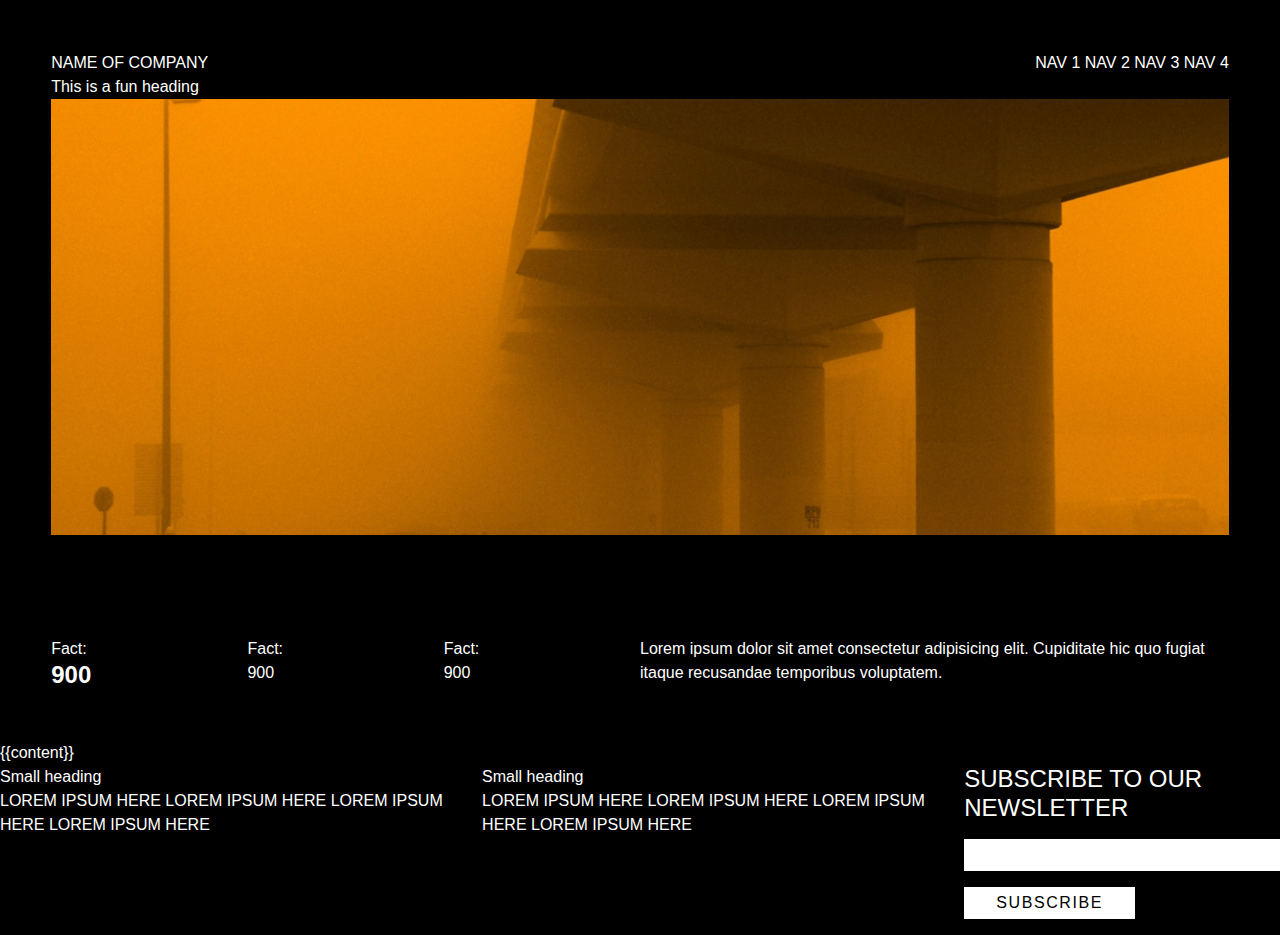
==== _layouts/default.html @ 74918c20 "set up html" ====
<!DOCTYPE html>
<html lang="en">

<head>

    <meta charset="UTF-8">
    <meta name="viewport" content="width=device-width, initial-scale=1.0">
    <title>Document</title>

    <link href="/assets/css/style.css" rel="stylesheet">

</head>
<body class="bg-black text-white">

    <!-- This is the navigation bar -->
    <section>
    <header>
        <div class="flex justify-between items-center uppercase">
            <h2> Name of company </h2>

            <nav>
                <a href="#"> Nav 1 </a>
                <a href="#"> Nav 2 </a>
                <a href="#"> Nav 3 </a>
                <a href="#"> Nav 4 </a>
            </nav>
        </div>
        <!-- This is the heading banner section -->

        <div>
            <h1> This is a fun heading </h1>
        </div>

        <div> 
            <img src="/images/moody-website-assets/moody-1.jpg"
        </div>
    </section>

        <!-- This is the heading text section -->

    <section>
        <div class="grid grid-cols-6">
            <h3> Fact: <span class="block text-2xl font-bold"> 900 </span> </h3>
            <h3> Fact: <span class="block"> 900 </span> </h3>
            <h3> Fact: <span class="block"> 900 </span> </h3>
            <p class="col-span-3"> Lorem ipsum dolor sit amet consectetur adipisicing elit. Cupiditate hic quo fugiat itaque recusandae temporibus voluptatem. </p>
        </div>
    </section>

    </header>

    {{content}}

    <!-- This is the footer section -->
    
    <footer class="flex justify-between">

        <div>
            <h4> Small heading </h4>
            <nav class="uppercase">
                <a href="#"> Lorem Ipsum here </a>
                <a href="#"> Lorem Ipsum here </a>
                <a href="#"> Lorem Ipsum here </a>
                <a href="#"> Lorem Ipsum here </a>
            </nav>
        </div>
    
        <div>
            <h4> Small heading </h4>
            <nav class="uppercase">
                <a href="#"> Lorem Ipsum here </a>
                <a href="#"> Lorem Ipsum here </a>
                <a href="#"> Lorem Ipsum here </a>
                <a href="#"> Lorem Ipsum here </a>
            </nav>
        </div>
    
        <div>   
            <form> 
                <label for="Subscribe" class="text-2xl mb-4 block uppercase"> Subscribe to our newsletter </label>
                <input type="text" id="subscribe" name="SUBSCRIBE" class="px-6 py-1 w-full mb-4 "> 
                <input class="px-8 py-1 uppercase bg-white text-black ml-auto tracking-widest mb-4" type="submit" value="SUBSCRIBE">
            </form>
        </div>

    </footer>

</body>
</html>
---- assets/css/style.css ----
/* ----------- Color Variables --------- */
/* Looking for the color variables? They have been moved to the inline-styles file in the _includes folder, and pull variables from the site-settings folder in the _data folder.  */

/* Tailwind */
/* ! tailwindcss v3.2.4 | MIT License | https://tailwindcss.com */
/*
1. Prevent padding and border from affecting element width. (https://github.com/mozdevs/cssremedy/issues/4)
2. Allow adding a border to an element by just adding a border-width. (https://github.com/tailwindcss/tailwindcss/pull/116)
*/
*,
::before,
::after {
  box-sizing: border-box; /* 1 */
  border-width: 0; /* 2 */
  border-style: solid; /* 2 */
  border-color: #e5e7eb; /* 2 */
}
::before,
::after {
  --tw-content: '';
}
/*
1. Use a consistent sensible line-height in all browsers.
2. Prevent adjustments of font size after orientation changes in iOS.
3. Use a more readable tab size.
4. Use the user's configured `sans` font-family by default.
5. Use the user's configured `sans` font-feature-settings by default.
*/
html {
  line-height: 1.5; /* 1 */
  -webkit-text-size-adjust: 100%; /* 2 */
  -moz-tab-size: 4; /* 3 */
  -o-tab-size: 4;
     tab-size: 4; /* 3 */
  font-family: proxima-nova, ui-sans-serif; /* 4 */
  font-feature-settings: normal; /* 5 */
}
/*
1. Remove the margin in all browsers.
2. Inherit line-height from `html` so users can set them as a class directly on the `html` element.
*/
body {
  margin: 0; /* 1 */
  line-height: inherit; /* 2 */
}
/*
1. Add the correct height in Firefox.
2. Correct the inheritance of border color in Firefox. (https://bugzilla.mozilla.org/show_bug.cgi?id=190655)
3. Ensure horizontal rules are visible by default.
*/
hr {
  height: 0; /* 1 */
  color: inherit; /* 2 */
  border-top-width: 1px; /* 3 */
}
/*
Add the correct text decoration in Chrome, Edge, and Safari.
*/
abbr:where([title]) {
  -webkit-text-decoration: underline dotted;
          text-decoration: underline dotted;
}
/*
Remove the default font size and weight for headings.
*/
h1,
h2,
h3,
h4,
h5,
h6 {
  font-size: inherit;
  font-weight: inherit;
}
/*
Reset links to optimize for opt-in styling instead of opt-out.
*/
a {
  color: inherit;
  text-decoration: inherit;
}
/*
Add the correct font weight in Edge and Safari.
*/
b,
strong {
  font-weight: bolder;
}
/*
1. Use the user's configured `mono` font family by default.
2. Correct the odd `em` font sizing in all browsers.
*/
code,
kbd,
samp,
pre {
  font-family: Inconsolata, ui-mono, monospace; /* 1 */
  font-size: 1em; /* 2 */
}
/*
Add the correct font size in all browsers.
*/
small {
  font-size: 80%;
}
/*
Prevent `sub` and `sup` elements from affecting the line height in all browsers.
*/
sub,
sup {
  font-size: 75%;
  line-height: 0;
  position: relative;
  vertical-align: baseline;
}
sub {
  bottom: -0.25em;
}
sup {
  top: -0.5em;
}
/*
1. Remove text indentation from table contents in Chrome and Safari. (https://bugs.chromium.org/p/chromium/issues/detail?id=999088, https://bugs.webkit.org/show_bug.cgi?id=201297)
2. Correct table border color inheritance in all Chrome and Safari. (https://bugs.chromium.org/p/chromium/issues/detail?id=935729, https://bugs.webkit.org/show_bug.cgi?id=195016)
3. Remove gaps between table borders by default.
*/
table {
  text-indent: 0; /* 1 */
  border-color: inherit; /* 2 */
  border-collapse: collapse; /* 3 */
}
/*
1. Change the font styles in all browsers.
2. Remove the margin in Firefox and Safari.
3. Remove default padding in all browsers.
*/
button,
input,
optgroup,
select,
textarea {
  font-family: inherit; /* 1 */
  font-size: 100%; /* 1 */
  font-weight: inherit; /* 1 */
  line-height: inherit; /* 1 */
  color: inherit; /* 1 */
  margin: 0; /* 2 */
  padding: 0; /* 3 */
}
/*
Remove the inheritance of text transform in Edge and Firefox.
*/
button,
select {
  text-transform: none;
}
/*
1. Correct the inability to style clickable types in iOS and Safari.
2. Remove default button styles.
*/
button,
[type='button'],
[type='reset'],
[type='submit'] {
  -webkit-appearance: button; /* 1 */
  background-color: transparent; /* 2 */
  background-image: none; /* 2 */
}
/*
Use the modern Firefox focus style for all focusable elements.
*/
:-moz-focusring {
  outline: auto;
}
/*
Remove the additional `:invalid` styles in Firefox. (https://github.com/mozilla/gecko-dev/blob/2f9eacd9d3d995c937b4251a5557d95d494c9be1/layout/style/res/forms.css#L728-L737)
*/
:-moz-ui-invalid {
  box-shadow: none;
}
/*
Add the correct vertical alignment in Chrome and Firefox.
*/
progress {
  vertical-align: baseline;
}
/*
Correct the cursor style of increment and decrement buttons in Safari.
*/
::-webkit-inner-spin-button,
::-webkit-outer-spin-button {
  height: auto;
}
/*
1. Correct the odd appearance in Chrome and Safari.
2. Correct the outline style in Safari.
*/
[type='search'] {
  -webkit-appearance: textfield; /* 1 */
  outline-offset: -2px; /* 2 */
}
/*
Remove the inner padding in Chrome and Safari on macOS.
*/
::-webkit-search-decoration {
  -webkit-appearance: none;
}
/*
1. Correct the inability to style clickable types in iOS and Safari.
2. Change font properties to `inherit` in Safari.
*/
::-webkit-file-upload-button {
  -webkit-appearance: button; /* 1 */
  font: inherit; /* 2 */
}
/*
Add the correct display in Chrome and Safari.
*/
summary {
  display: list-item;
}
/*
Removes the default spacing and border for appropriate elements.
*/
blockquote,
dl,
dd,
h1,
h2,
h3,
h4,
h5,
h6,
hr,
figure,
p,
pre {
  margin: 0;
}
fieldset {
  margin: 0;
  padding: 0;
}
legend {
  padding: 0;
}
ol,
ul,
menu {
  list-style: none;
  margin: 0;
  padding: 0;
}
/*
Prevent resizing textareas horizontally by default.
*/
textarea {
  resize: vertical;
}
/*
1. Reset the default placeholder opacity in Firefox. (https://github.com/tailwindlabs/tailwindcss/issues/3300)
2. Set the default placeholder color to the user's configured gray 400 color.
*/
input::-moz-placeholder, textarea::-moz-placeholder {
  opacity: 1; /* 1 */
  color: #9ca3af; /* 2 */
}
input::placeholder,
textarea::placeholder {
  opacity: 1; /* 1 */
  color: #9ca3af; /* 2 */
}
/*
Set the default cursor for buttons.
*/
button,
[role="button"] {
  cursor: pointer;
}
/*
Make sure disabled buttons don't get the pointer cursor.
*/
:disabled {
  cursor: default;
}
/*
1. Make replaced elements `display: block` by default. (https://github.com/mozdevs/cssremedy/issues/14)
2. Add `vertical-align: middle` to align replaced elements more sensibly by default. (https://github.com/jensimmons/cssremedy/issues/14#issuecomment-634934210)
   This can trigger a poorly considered lint error in some tools but is included by design.
*/
img,
svg,
video,
canvas,
audio,
iframe,
embed,
object {
  display: block; /* 1 */
  vertical-align: middle; /* 2 */
}
/*
Constrain images and videos to the parent width and preserve their intrinsic aspect ratio. (https://github.com/mozdevs/cssremedy/issues/14)
*/
img,
video {
  max-width: 100%;
  height: auto;
}
/* Make elements with the HTML hidden attribute stay hidden by default */
[hidden] {
  display: none;
}
*, ::before, ::after {
  --tw-border-spacing-x: 0;
  --tw-border-spacing-y: 0;
  --tw-translate-x: 0;
  --tw-translate-y: 0;
  --tw-rotate: 0;
  --tw-skew-x: 0;
  --tw-skew-y: 0;
  --tw-scale-x: 1;
  --tw-scale-y: 1;
  --tw-pan-x:  ;
  --tw-pan-y:  ;
  --tw-pinch-zoom:  ;
  --tw-scroll-snap-strictness: proximity;
  --tw-ordinal:  ;
  --tw-slashed-zero:  ;
  --tw-numeric-figure:  ;
  --tw-numeric-spacing:  ;
  --tw-numeric-fraction:  ;
  --tw-ring-inset:  ;
  --tw-ring-offset-width: 0px;
  --tw-ring-offset-color: #fff;
  --tw-ring-color: rgb(59 130 246 / 0.5);
  --tw-ring-offset-shadow: 0 0 #0000;
  --tw-ring-shadow: 0 0 #0000;
  --tw-shadow: 0 0 #0000;
  --tw-shadow-colored: 0 0 #0000;
  --tw-blur:  ;
  --tw-brightness:  ;
  --tw-contrast:  ;
  --tw-grayscale:  ;
  --tw-hue-rotate:  ;
  --tw-invert:  ;
  --tw-saturate:  ;
  --tw-sepia:  ;
  --tw-drop-shadow:  ;
  --tw-backdrop-blur:  ;
  --tw-backdrop-brightness:  ;
  --tw-backdrop-contrast:  ;
  --tw-backdrop-grayscale:  ;
  --tw-backdrop-hue-rotate:  ;
  --tw-backdrop-invert:  ;
  --tw-backdrop-opacity:  ;
  --tw-backdrop-saturate:  ;
  --tw-backdrop-sepia:  ;
}
::backdrop {
  --tw-border-spacing-x: 0;
  --tw-border-spacing-y: 0;
  --tw-translate-x: 0;
  --tw-translate-y: 0;
  --tw-rotate: 0;
  --tw-skew-x: 0;
  --tw-skew-y: 0;
  --tw-scale-x: 1;
  --tw-scale-y: 1;
  --tw-pan-x:  ;
  --tw-pan-y:  ;
  --tw-pinch-zoom:  ;
  --tw-scroll-snap-strictness: proximity;
  --tw-ordinal:  ;
  --tw-slashed-zero:  ;
  --tw-numeric-figure:  ;
  --tw-numeric-spacing:  ;
  --tw-numeric-fraction:  ;
  --tw-ring-inset:  ;
  --tw-ring-offset-width: 0px;
  --tw-ring-offset-color: #fff;
  --tw-ring-color: rgb(59 130 246 / 0.5);
  --tw-ring-offset-shadow: 0 0 #0000;
  --tw-ring-shadow: 0 0 #0000;
  --tw-shadow: 0 0 #0000;
  --tw-shadow-colored: 0 0 #0000;
  --tw-blur:  ;
  --tw-brightness:  ;
  --tw-contrast:  ;
  --tw-grayscale:  ;
  --tw-hue-rotate:  ;
  --tw-invert:  ;
  --tw-saturate:  ;
  --tw-sepia:  ;
  --tw-drop-shadow:  ;
  --tw-backdrop-blur:  ;
  --tw-backdrop-brightness:  ;
  --tw-backdrop-contrast:  ;
  --tw-backdrop-grayscale:  ;
  --tw-backdrop-hue-rotate:  ;
  --tw-backdrop-invert:  ;
  --tw-backdrop-opacity:  ;
  --tw-backdrop-saturate:  ;
  --tw-backdrop-sepia:  ;
}
.relative {
  position: relative;
}
.col-span-3 {
  grid-column: span 3 / span 3;
}
.m-auto {
  margin: auto;
}
.mb-4 {
  margin-bottom: 1rem;
}
.ml-auto {
  margin-left: auto;
}
.mb-2 {
  margin-bottom: 0.5rem;
}
.block {
  display: block;
}
.flex {
  display: flex;
}
.grid {
  display: grid;
}
.min-h-screen {
  min-height: 100vh;
}
.w-full {
  width: 100%;
}
.max-w-lg {
  max-width: 32rem;
}
.max-w-\[300px\] {
  max-width: 300px;
}
.grid-cols-2 {
  grid-template-columns: repeat(2, minmax(0, 1fr));
}
.grid-cols-3 {
  grid-template-columns: repeat(3, minmax(0, 1fr));
}
.grid-cols-6 {
  grid-template-columns: repeat(6, minmax(0, 1fr));
}
.flex-row {
  flex-direction: row;
}
.items-center {
  align-items: center;
}
.justify-center {
  justify-content: center;
}
.justify-between {
  justify-content: space-between;
}
.gap-4 {
  gap: 1rem;
}
.gap-2 {
  gap: 0.5rem;
}
.rounded-full {
  border-radius: 9999px;
}
.rounded-lg {
  border-radius: 0.5rem;
}
.bg-black {
  --tw-bg-opacity: 1;
  background-color: rgb(0 0 0 / var(--tw-bg-opacity));
}
.bg-white {
  --tw-bg-opacity: 1;
  background-color: rgb(255 255 255 / var(--tw-bg-opacity));
}
.bg-pink-300 {
  --tw-bg-opacity: 1;
  background-color: rgb(249 168 212 / var(--tw-bg-opacity));
}
.bg-cover {
  background-size: cover;
}
.bg-center {
  background-position: center;
}
.p-8 {
  padding: 2rem;
}
.p-20 {
  padding: 5rem;
}
.px-6 {
  padding-left: 1.5rem;
  padding-right: 1.5rem;
}
.py-1 {
  padding-top: 0.25rem;
  padding-bottom: 0.25rem;
}
.px-8 {
  padding-left: 2rem;
  padding-right: 2rem;
}
.px-20 {
  padding-left: 5rem;
  padding-right: 5rem;
}
.py-6 {
  padding-top: 1.5rem;
  padding-bottom: 1.5rem;
}
.px-10 {
  padding-left: 2.5rem;
  padding-right: 2.5rem;
}
.text-center {
  text-align: center;
}
.text-2xl {
  font-size: 1.5rem;
  line-height: 1.2;
}
.font-bold {
  font-weight: 700;
}
.uppercase {
  text-transform: uppercase;
}
.tracking-widest {
  letter-spacing: 0.1em;
}
.text-white {
  --tw-text-opacity: 1;
  color: rgb(255 255 255 / var(--tw-text-opacity));
}
.text-black {
  --tw-text-opacity: 1;
  color: rgb(0 0 0 / var(--tw-text-opacity));
}

/* Custom CSS */

html {
  scroll-behavior: smooth; /* this enables smooth scrolling between internal links */
}

body{
  background-color: white;
  color: black;
  font-family: 'Nunito Sans', sans-serif;
}

body > section{
  position: relative;
  padding: 4%
}

.example-block {
    font-family: 'Noto Sans HK', sans-serif;
}


* {
  padding: 0;
  margin:0;
  box-sizing: border-box;
}

img {
  max-width:100%;
}
a {
  text-decoration: none;
    color: inherit;
}
@media (min-width: 640px) {
  .sm\:grid-cols-2 {
    grid-template-columns: repeat(2, minmax(0, 1fr));
  }
}
@media (min-width: 768px) {
  .md\:grid-cols-3 {
    grid-template-columns: repeat(3, minmax(0, 1fr));
  }
}
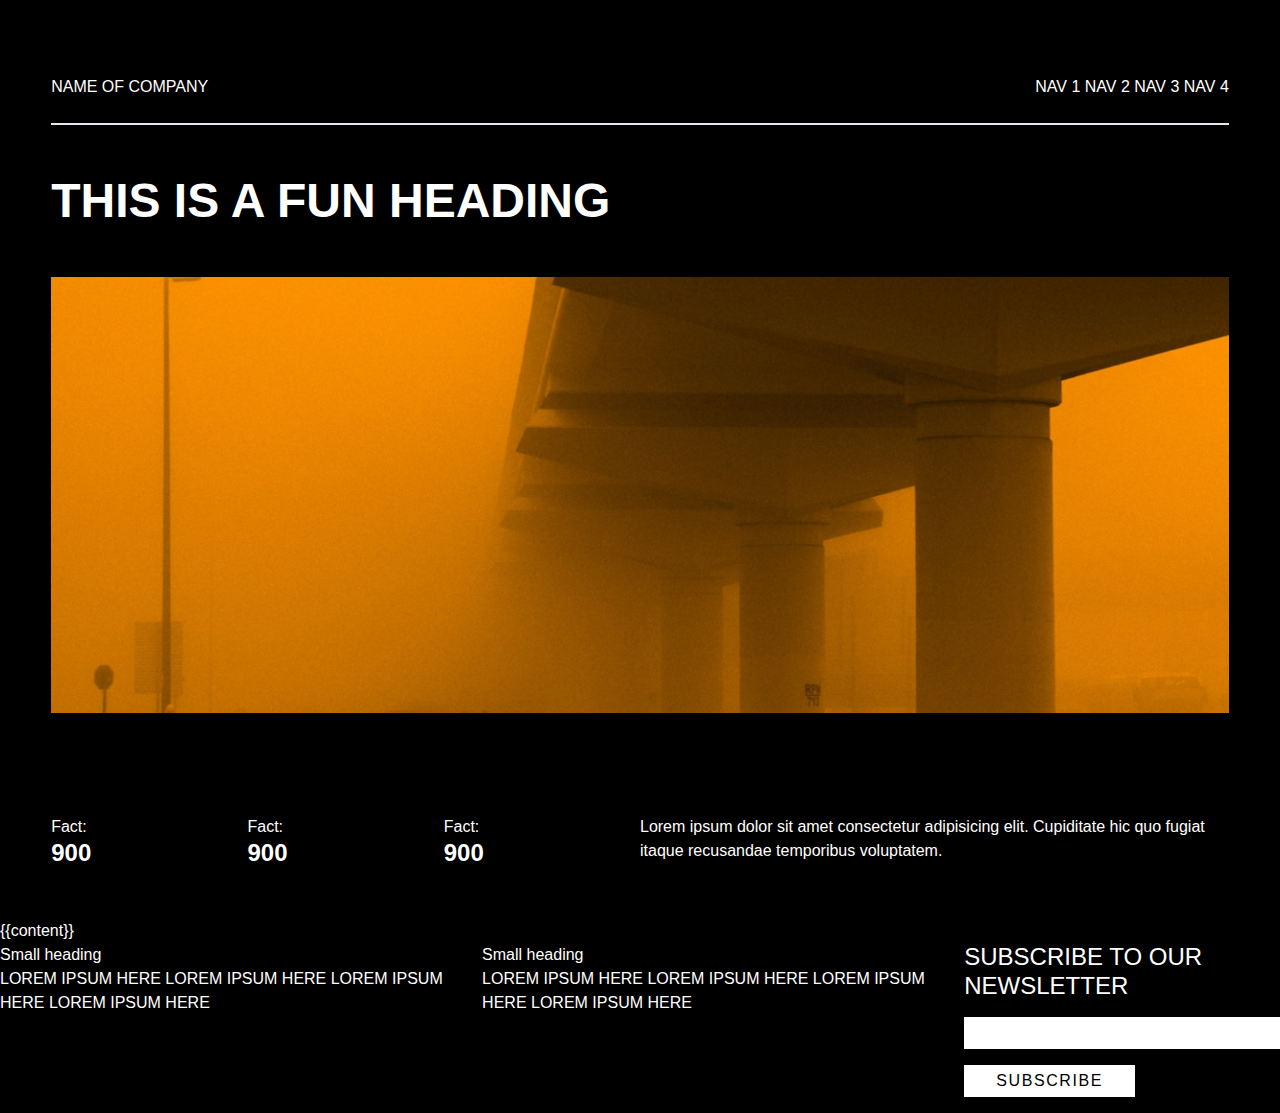
==== commit bf90127c: "updates to html, borders, headings ccs" ====
--- a/_layouts/default.html
+++ b/_layouts/default.html
@@ -5,7 +5,7 @@
 
     <meta charset="UTF-8">
     <meta name="viewport" content="width=device-width, initial-scale=1.0">
-    <title>Document</title>
+    <title> Document</title>
 
     <link href="/assets/css/style.css" rel="stylesheet">
 
@@ -15,8 +15,8 @@
     <!-- This is the navigation bar -->
     <section>
     <header>
-        <div class="flex justify-between items-center uppercase">
-            <h2> Name of company </h2>
+        <div class="flex justify-between items-center uppercase border-b-2 py-6">
+            <h3> Name of company </h3>
 
             <nav>
                 <a href="#"> Nav 1 </a>
@@ -27,12 +27,12 @@
         </div>
         <!-- This is the heading banner section -->
 
-        <div>
+        <div class="py-10">
             <h1> This is a fun heading </h1>
         </div>
 
         <div> 
-            <img src="/images/moody-website-assets/moody-1.jpg"
+            <img src="/images/moody-website-assets/moody-1.jpg">
         </div>
     </section>
 
@@ -41,8 +41,8 @@
     <section>
         <div class="grid grid-cols-6">
             <h3> Fact: <span class="block text-2xl font-bold"> 900 </span> </h3>
-            <h3> Fact: <span class="block"> 900 </span> </h3>
-            <h3> Fact: <span class="block"> 900 </span> </h3>
+            <h3> Fact: <span class="block text-2xl font-bold"> 900 </span> </h3>
+            <h3> Fact: <span class="block text-2xl font-bold"> 900 </span> </h3>
             <p class="col-span-3"> Lorem ipsum dolor sit amet consectetur adipisicing elit. Cupiditate hic quo fugiat itaque recusandae temporibus voluptatem. </p>
         </div>
     </section>
--- a/assets/css/style.css
+++ b/assets/css/style.css
@@ -404,9 +404,6 @@
   --tw-backdrop-saturate:  ;
   --tw-backdrop-sepia:  ;
 }
-.relative {
-  position: relative;
-}
 .col-span-3 {
   grid-column: span 3 / span 3;
 }
@@ -431,30 +428,21 @@
 .grid {
   display: grid;
 }
-.min-h-screen {
-  min-height: 100vh;
-}
 .w-full {
   width: 100%;
 }
-.max-w-lg {
-  max-width: 32rem;
-}
 .max-w-\[300px\] {
   max-width: 300px;
 }
+.grid-cols-6 {
+  grid-template-columns: repeat(6, minmax(0, 1fr));
+}
+.grid-cols-3 {
+  grid-template-columns: repeat(3, minmax(0, 1fr));
+}
 .grid-cols-2 {
   grid-template-columns: repeat(2, minmax(0, 1fr));
 }
-.grid-cols-3 {
-  grid-template-columns: repeat(3, minmax(0, 1fr));
-}
-.grid-cols-6 {
-  grid-template-columns: repeat(6, minmax(0, 1fr));
-}
-.flex-row {
-  flex-direction: row;
-}
 .items-center {
   align-items: center;
 }
@@ -473,8 +461,19 @@
 .rounded-full {
   border-radius: 9999px;
 }
-.rounded-lg {
-  border-radius: 0.5rem;
+.border-y {
+  border-top-width: 1px;
+  border-bottom-width: 1px;
+}
+.border-y-2 {
+  border-top-width: 2px;
+  border-bottom-width: 2px;
+}
+.border-b {
+  border-bottom-width: 1px;
+}
+.border-b-2 {
+  border-bottom-width: 2px;
 }
 .bg-black {
   --tw-bg-opacity: 1;
@@ -484,21 +483,18 @@
   --tw-bg-opacity: 1;
   background-color: rgb(255 255 255 / var(--tw-bg-opacity));
 }
-.bg-pink-300 {
-  --tw-bg-opacity: 1;
-  background-color: rgb(249 168 212 / var(--tw-bg-opacity));
-}
-.bg-cover {
-  background-size: cover;
-}
-.bg-center {
-  background-position: center;
-}
 .p-8 {
   padding: 2rem;
 }
+.p-10 {
+  padding: 2.5rem;
+}
 .p-20 {
   padding: 5rem;
+}
+.py-10 {
+  padding-top: 2.5rem;
+  padding-bottom: 2.5rem;
 }
 .px-6 {
   padding-left: 1.5rem;
@@ -524,12 +520,23 @@
   padding-left: 2.5rem;
   padding-right: 2.5rem;
 }
+.py-4 {
+  padding-top: 1rem;
+  padding-bottom: 1rem;
+}
+.pb-4 {
+  padding-bottom: 1rem;
+}
 .text-center {
   text-align: center;
 }
 .text-2xl {
   font-size: 1.5rem;
   line-height: 1.2;
+}
+.text-4xl {
+  font-size: 2.25rem;
+  line-height: 1;
 }
 .font-bold {
   font-weight: 700;
@@ -580,19 +587,17 @@
 img {
   max-width:100%;
 }
+
 a {
   text-decoration: none;
     color: inherit;
 }
-@media (min-width: 640px) {
-  .sm\:grid-cols-2 {
-    grid-template-columns: repeat(2, minmax(0, 1fr));
-  }
-}
-@media (min-width: 768px) {
-  .md\:grid-cols-3 {
-    grid-template-columns: repeat(3, minmax(0, 1fr));
-  }
-}
-
-
+
+/* Typography Styles */
+
+h1 {
+  font-weight: bold;
+  text-transform: uppercase;
+  font-size: 3rem;
+}
+
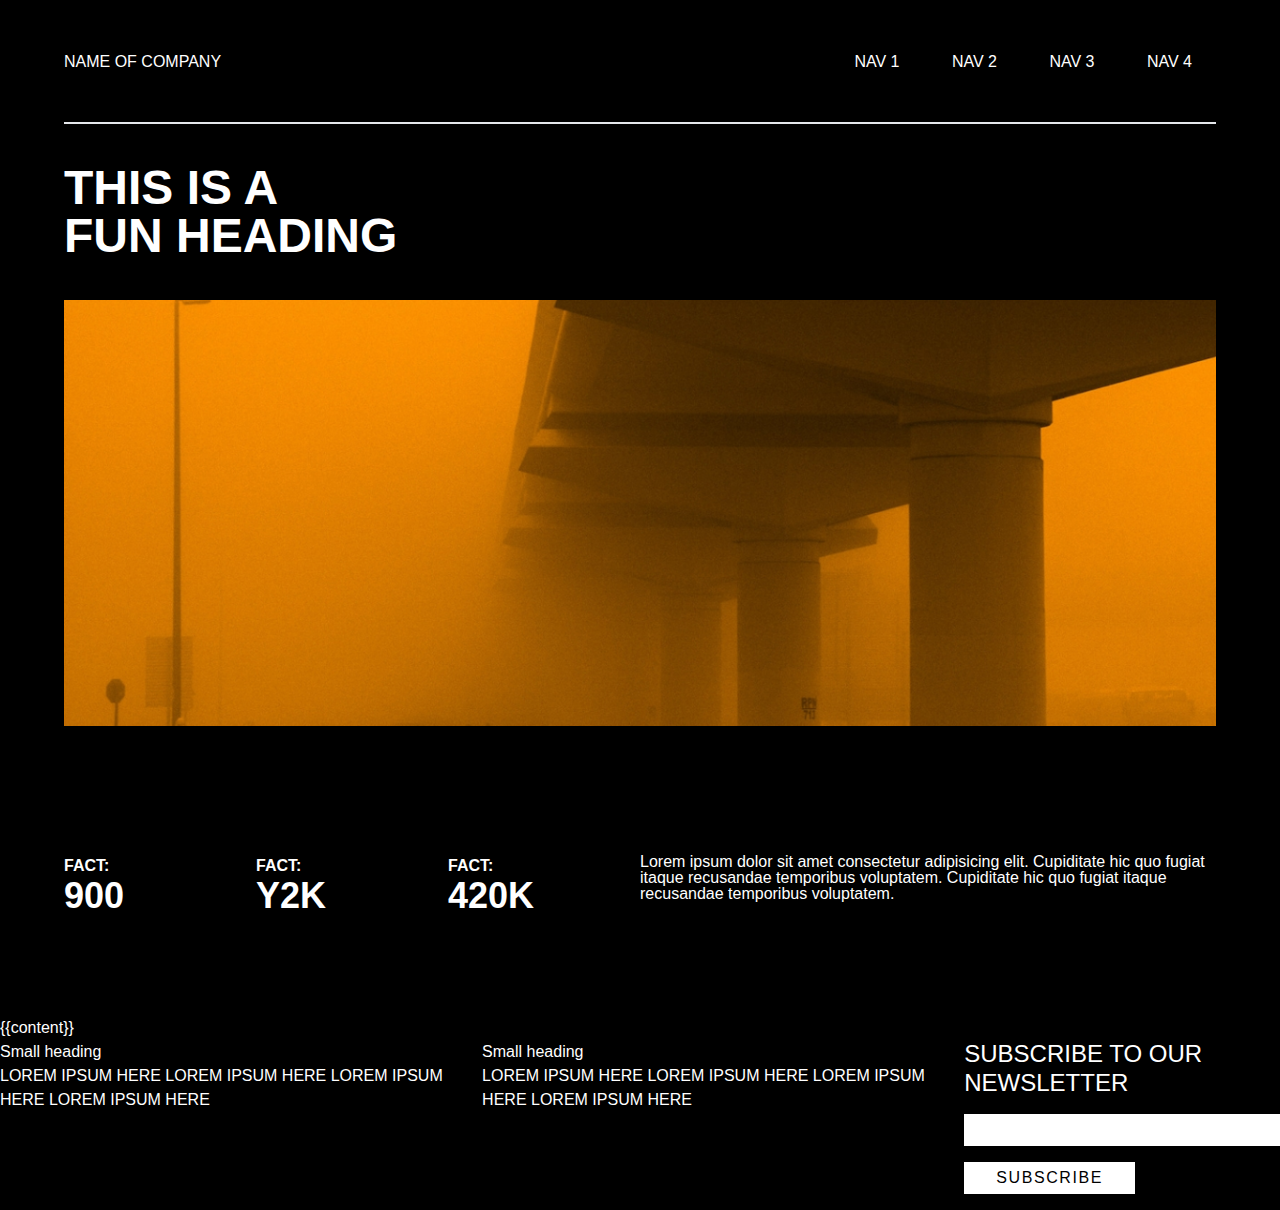
==== commit d6d25472: "css updates" ====
--- a/_layouts/default.html
+++ b/_layouts/default.html
@@ -15,20 +15,20 @@
     <!-- This is the navigation bar -->
     <section>
     <header>
-        <div class="flex justify-between items-center uppercase border-b-2 py-6">
+        <div class="flex justify-between items-center uppercase border-b-2 pb-6">
             <h3> Name of company </h3>
 
             <nav>
-                <a href="#"> Nav 1 </a>
-                <a href="#"> Nav 2 </a>
-                <a href="#"> Nav 3 </a>
-                <a href="#"> Nav 4 </a>
+                <a href="#" class="m-3 p-3 inline-block"> Nav 1 </a>
+                <a href="#" class="m-3 p-3 inline-block"> Nav 2 </a>
+                <a href="#" class="m-3 p-3 inline-block"> Nav 3 </a>
+                <a href="#" class="m-3 p-3 inline-block"> Nav 4 </a>
             </nav>
         </div>
         <!-- This is the heading banner section -->
 
         <div class="py-10">
-            <h1> This is a fun heading </h1>
+            <h1 class="leading-12"> This is a <br> fun heading </h1>
         </div>
 
         <div> 
@@ -40,10 +40,10 @@
 
     <section>
         <div class="grid grid-cols-6">
-            <h3> Fact: <span class="block text-2xl font-bold"> 900 </span> </h3>
-            <h3> Fact: <span class="block text-2xl font-bold"> 900 </span> </h3>
-            <h3> Fact: <span class="block text-2xl font-bold"> 900 </span> </h3>
-            <p class="col-span-3"> Lorem ipsum dolor sit amet consectetur adipisicing elit. Cupiditate hic quo fugiat itaque recusandae temporibus voluptatem. </p>
+            <h3 class="uppercase font-bold"> Fact: <span class="block text-4xl font-bold"> 900 </span> </h3>
+            <h3 class="uppercase font-bold"> Fact: <span class="block text-4xl font-bold"> Y2K </span> </h3>
+            <h3 class="uppercase font-bold"> Fact: <span class="block text-4xl font-bold"> 420K </span> </h3>
+            <p class="col-span-3 leading-4"> Lorem ipsum dolor sit amet consectetur adipisicing elit. Cupiditate hic quo fugiat itaque recusandae temporibus voluptatem. Cupiditate hic quo fugiat itaque recusandae temporibus voluptatem. </p>
         </div>
     </section>
 
--- a/assets/css/style.css
+++ b/assets/css/style.css
@@ -407,6 +407,9 @@
 .col-span-3 {
   grid-column: span 3 / span 3;
 }
+.m-3 {
+  margin: 0.75rem;
+}
 .m-auto {
   margin: auto;
 }
@@ -422,6 +425,9 @@
 .block {
   display: block;
 }
+.inline-block {
+  display: inline-block;
+}
 .flex {
   display: flex;
 }
@@ -434,6 +440,22 @@
 .max-w-\[300px\] {
   max-width: 300px;
 }
+.max-w-sm {
+  max-width: 24rem;
+}
+.max-w-md {
+  max-width: 28rem;
+}
+.max-w-lg {
+  max-width: 32rem;
+}
+.grow {
+  flex-grow: 1;
+}
+.rotate-180 {
+  --tw-rotate: 180deg;
+  transform: translate(var(--tw-translate-x), var(--tw-translate-y)) rotate(var(--tw-rotate)) skewX(var(--tw-skew-x)) skewY(var(--tw-skew-y)) scaleX(var(--tw-scale-x)) scaleY(var(--tw-scale-y));
+}
 .grid-cols-6 {
   grid-template-columns: repeat(6, minmax(0, 1fr));
 }
@@ -458,19 +480,19 @@
 .gap-2 {
   gap: 0.5rem;
 }
-.rounded-full {
-  border-radius: 9999px;
-}
-.border-y {
-  border-top-width: 1px;
-  border-bottom-width: 1px;
+.gap-16 {
+  gap: 4rem;
+}
+.gap-32 {
+  gap: 8rem;
 }
 .border-y-2 {
   border-top-width: 2px;
   border-bottom-width: 2px;
 }
-.border-b {
-  border-bottom-width: 1px;
+.border-y-4 {
+  border-top-width: 4px;
+  border-bottom-width: 4px;
 }
 .border-b-2 {
   border-bottom-width: 2px;
@@ -483,6 +505,15 @@
   --tw-bg-opacity: 1;
   background-color: rgb(255 255 255 / var(--tw-bg-opacity));
 }
+.bg-cover {
+  background-size: cover;
+}
+.bg-center {
+  background-position: center;
+}
+.p-3 {
+  padding: 0.75rem;
+}
 .p-8 {
   padding: 2rem;
 }
@@ -524,25 +555,52 @@
   padding-top: 1rem;
   padding-bottom: 1rem;
 }
-.pb-4 {
-  padding-bottom: 1rem;
+.pb-6 {
+  padding-bottom: 1.5rem;
+}
+.pt-10 {
+  padding-top: 2.5rem;
+}
+.pb-10 {
+  padding-bottom: 2.5rem;
+}
+.pt-12 {
+  padding-top: 3rem;
+}
+.pt-4 {
+  padding-top: 1rem;
+}
+.pb-1 {
+  padding-bottom: 0.25rem;
+}
+.pb-14 {
+  padding-bottom: 3.5rem;
+}
+.pt-1 {
+  padding-top: 0.25rem;
 }
 .text-center {
   text-align: center;
+}
+.text-4xl {
+  font-size: 2.25rem;
+  line-height: 1;
 }
 .text-2xl {
   font-size: 1.5rem;
   line-height: 1.2;
 }
-.text-4xl {
-  font-size: 2.25rem;
-  line-height: 1;
-}
 .font-bold {
   font-weight: 700;
 }
 .uppercase {
   text-transform: uppercase;
+}
+.leading-12 {
+  line-height: 3rem;
+}
+.leading-4 {
+  line-height: 1rem;
 }
 .tracking-widest {
   letter-spacing: 0.1em;
@@ -570,7 +628,8 @@
 
 body > section{
   position: relative;
-  padding: 4%
+  padding: 8% 5%;
+  padding-top: 2%;
 }
 
 .example-block {
@@ -593,6 +652,11 @@
     color: inherit;
 }
 
+.vertical-text {
+  writing-mode: vertical-rl;
+  text-orientation: mixed;
+}
+
 /* Typography Styles */
 
 h1 {
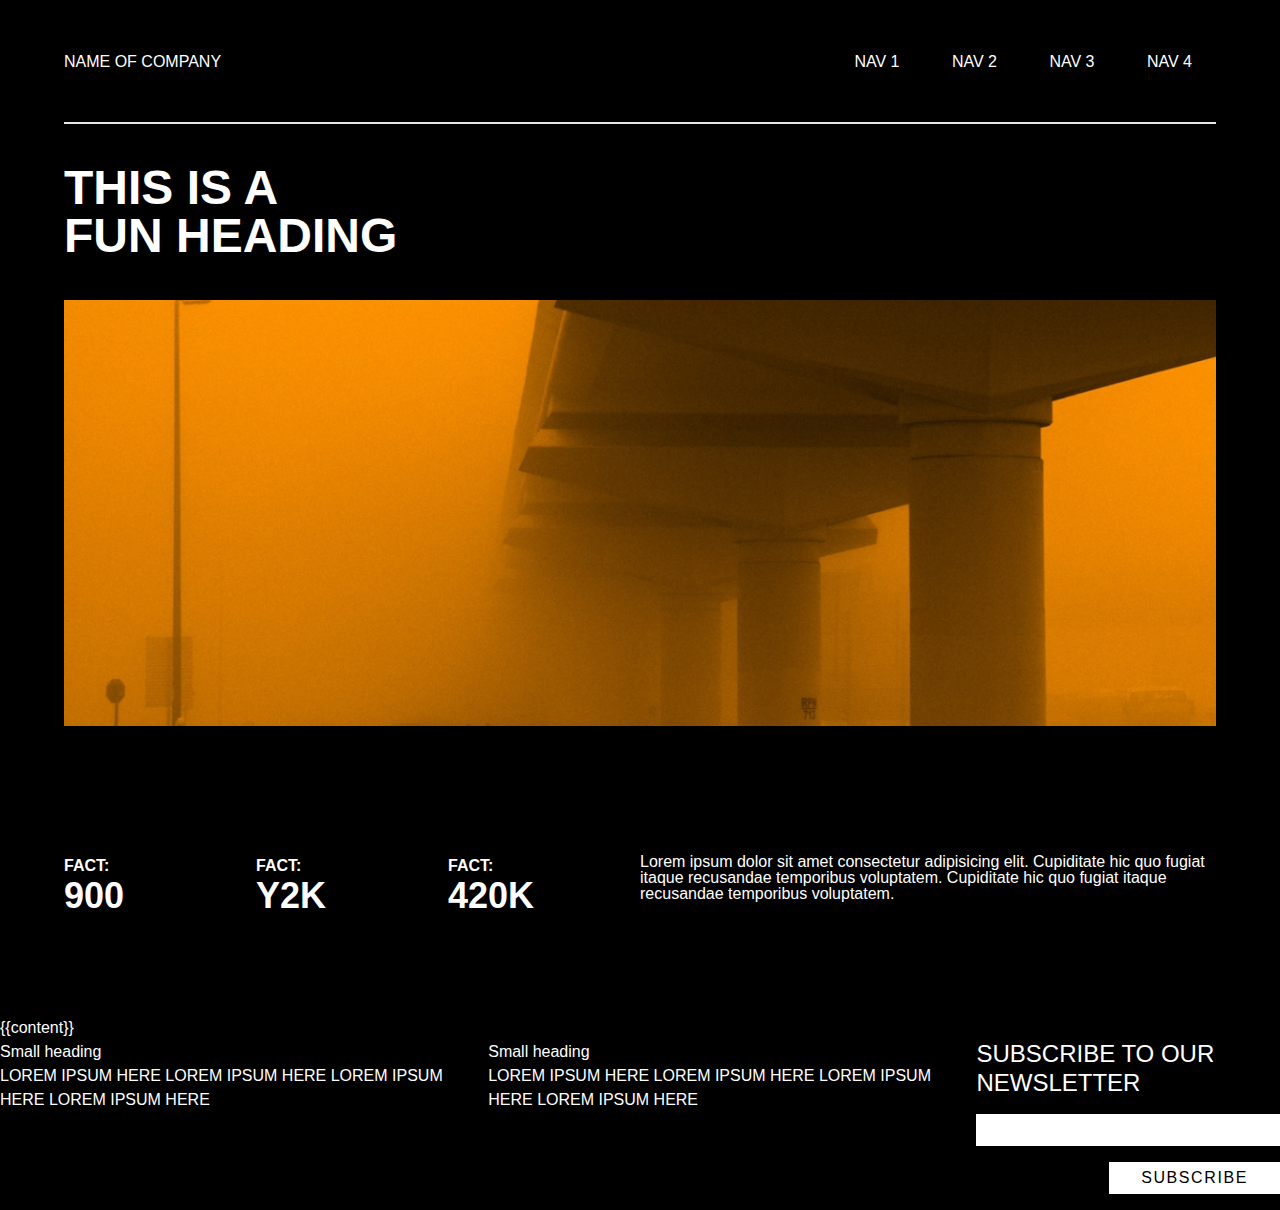
==== commit 2129409e: "css updates" ====
--- a/_layouts/default.html
+++ b/_layouts/default.html
@@ -79,7 +79,10 @@
             <form> 
                 <label for="Subscribe" class="text-2xl mb-4 block uppercase"> Subscribe to our newsletter </label>
                 <input type="text" id="subscribe" name="SUBSCRIBE" class="px-6 py-1 w-full mb-4 "> 
+
+                <div class="text-right">
                 <input class="px-8 py-1 uppercase bg-white text-black ml-auto tracking-widest mb-4" type="submit" value="SUBSCRIBE">
+                </div>
             </form>
         </div>
 
--- a/assets/css/style.css
+++ b/assets/css/style.css
@@ -407,11 +407,17 @@
 .col-span-3 {
   grid-column: span 3 / span 3;
 }
+.col-span-1 {
+  grid-column: span 1 / span 1;
+}
 .m-3 {
   margin: 0.75rem;
 }
 .m-auto {
   margin: auto;
+}
+.m-6 {
+  margin: 1.5rem;
 }
 .mb-4 {
   margin-bottom: 1rem;
@@ -465,6 +471,15 @@
 .grid-cols-2 {
   grid-template-columns: repeat(2, minmax(0, 1fr));
 }
+.grid-cols-\[\] {
+  grid-template-columns: ;
+}
+.grid-cols-\[3rem\2c 1fr\] {
+  grid-template-columns: 3rem 1fr;
+}
+.grid-cols-\[4rem\2c 1fr\] {
+  grid-template-columns: 4rem 1fr;
+}
 .items-center {
   align-items: center;
 }
@@ -485,6 +500,9 @@
 }
 .gap-32 {
   gap: 8rem;
+}
+.border {
+  border-width: 1px;
 }
 .border-y-2 {
   border-top-width: 2px;
@@ -555,6 +573,10 @@
   padding-top: 1rem;
   padding-bottom: 1rem;
 }
+.px-1 {
+  padding-left: 0.25rem;
+  padding-right: 0.25rem;
+}
 .pb-6 {
   padding-bottom: 1.5rem;
 }
@@ -581,6 +603,9 @@
 }
 .text-center {
   text-align: center;
+}
+.text-right {
+  text-align: right;
 }
 .text-4xl {
   font-size: 2.25rem;
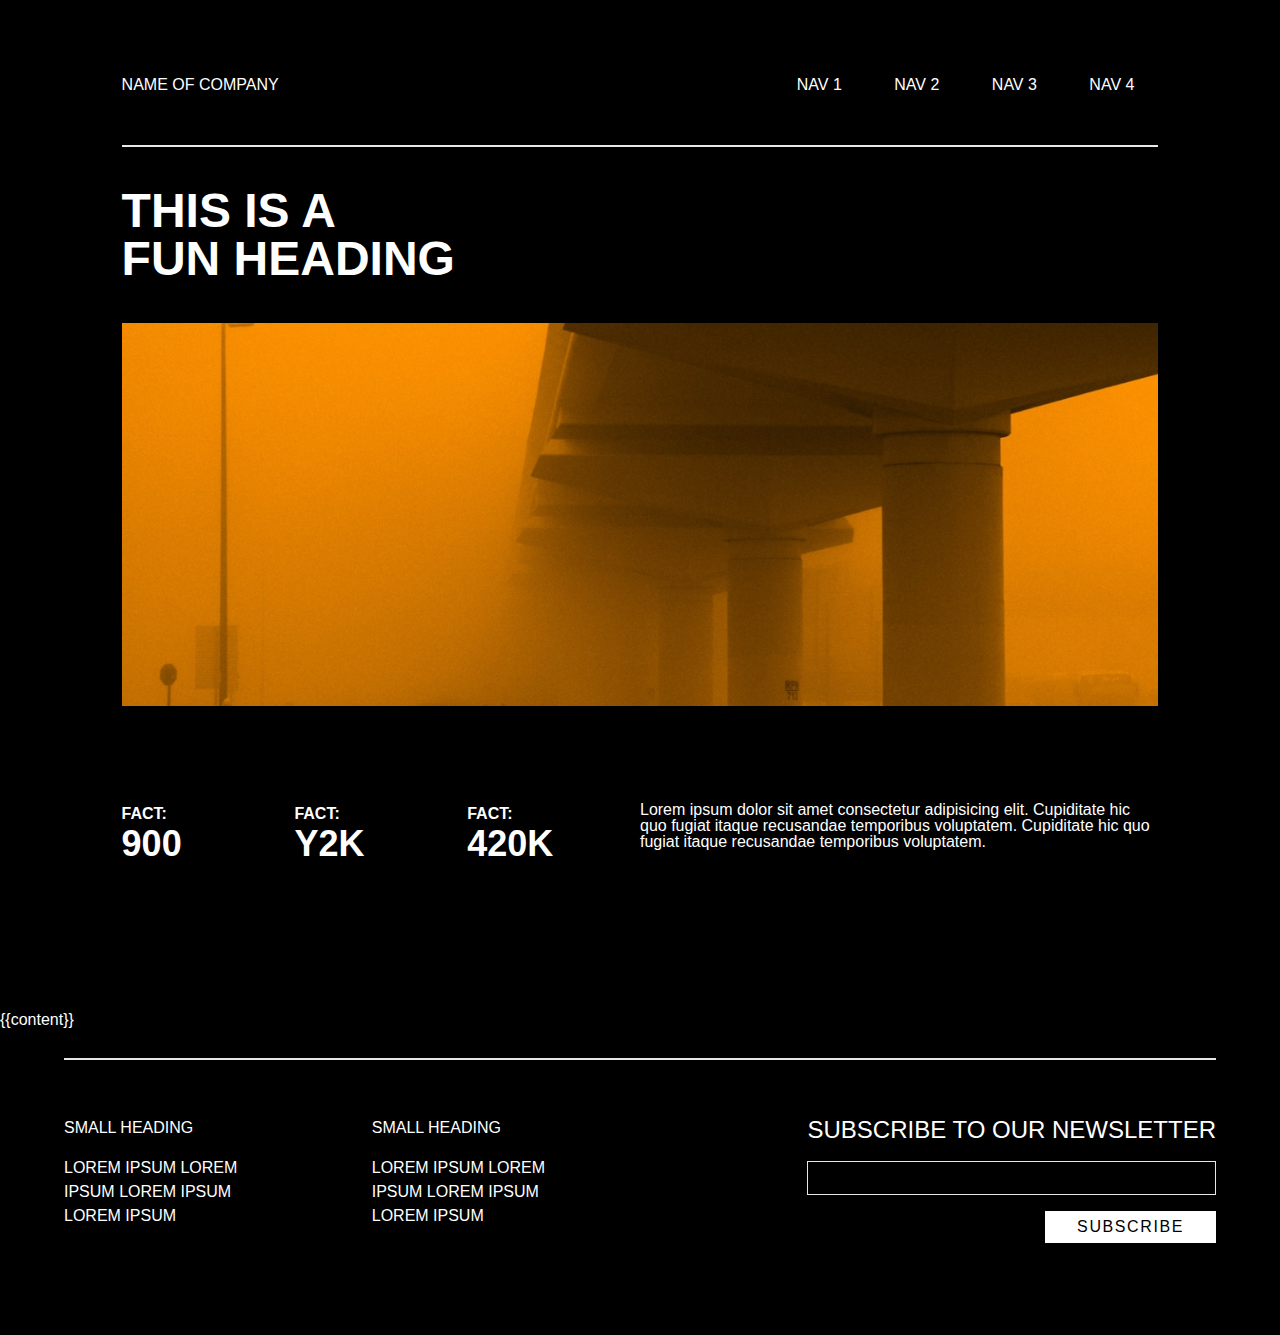
==== commit dcd1608e: "complete css and html" ====
--- a/_layouts/default.html
+++ b/_layouts/default.html
@@ -32,14 +32,10 @@
         </div>
 
         <div> 
-            <img src="/images/moody-website-assets/moody-1.jpg">
+            <img src="/images/moody-website-assets/moody-1.jpg" class="mb-24">
         </div>
-    </section>
 
-        <!-- This is the heading text section -->
-
-    <section>
-        <div class="grid grid-cols-6">
+        <div class="grid md:grid-cols-6 ">
             <h3 class="uppercase font-bold"> Fact: <span class="block text-4xl font-bold"> 900 </span> </h3>
             <h3 class="uppercase font-bold"> Fact: <span class="block text-4xl font-bold"> Y2K </span> </h3>
             <h3 class="uppercase font-bold"> Fact: <span class="block text-4xl font-bold"> 420K </span> </h3>
@@ -53,40 +49,42 @@
 
     <!-- This is the footer section -->
     
-    <footer class="flex justify-between">
+    <footer>
+
+        <div class="grid grid-cols-2 md:flex md:justify-between border-t-2 pt-14 gap-32">
 
         <div>
-            <h4> Small heading </h4>
-            <nav class="uppercase">
-                <a href="#"> Lorem Ipsum here </a>
-                <a href="#"> Lorem Ipsum here </a>
-                <a href="#"> Lorem Ipsum here </a>
-                <a href="#"> Lorem Ipsum here </a>
+            <h4 class="uppercase pb-4"> Small heading </h4>
+            <nav class="uppercase leading-6">
+                <a href="#"> Lorem Ipsum </a>
+                <a href="#"> Lorem Ipsum </a>
+                <a href="#"> Lorem Ipsum </a>
+                <a href="#"> Lorem Ipsum </a>
             </nav>
         </div>
     
         <div>
-            <h4> Small heading </h4>
-            <nav class="uppercase">
-                <a href="#"> Lorem Ipsum here </a>
-                <a href="#"> Lorem Ipsum here </a>
-                <a href="#"> Lorem Ipsum here </a>
-                <a href="#"> Lorem Ipsum here </a>
+            <h4 class="uppercase pb-4"> Small heading </h4>
+            <nav class="uppercase leading-6">
+                <a href="#"> Lorem Ipsum </a>
+                <a href="#"> Lorem Ipsum </a>
+                <a href="#"> Lorem Ipsum </a>
+                <a href="#"> Lorem Ipsum </a>
             </nav>
         </div>
-    
-        <div>   
+        <div></div>
+        <div class="shrink-0">   
             <form> 
                 <label for="Subscribe" class="text-2xl mb-4 block uppercase"> Subscribe to our newsletter </label>
-                <input type="text" id="subscribe" name="SUBSCRIBE" class="px-6 py-1 w-full mb-4 "> 
+                <input type="text" id="subscribe" name="SUBSCRIBE" class="px-6 py-1 w-full mb-4 bg-inherit border"> 
 
                 <div class="text-right">
                 <input class="px-8 py-1 uppercase bg-white text-black ml-auto tracking-widest mb-4" type="submit" value="SUBSCRIBE">
                 </div>
             </form>
         </div>
-
-    </footer>
+        </div> 
+ </footer>
 
 </body>
 </html>--- a/assets/css/style.css
+++ b/assets/css/style.css
@@ -407,17 +407,14 @@
 .col-span-3 {
   grid-column: span 3 / span 3;
 }
-.col-span-1 {
-  grid-column: span 1 / span 1;
-}
 .m-3 {
   margin: 0.75rem;
 }
 .m-auto {
   margin: auto;
 }
-.m-6 {
-  margin: 1.5rem;
+.mb-24 {
+  margin-bottom: 6rem;
 }
 .mb-4 {
   margin-bottom: 1rem;
@@ -443,17 +440,11 @@
 .w-full {
   width: 100%;
 }
-.max-w-\[300px\] {
-  max-width: 300px;
-}
-.max-w-sm {
-  max-width: 24rem;
-}
-.max-w-md {
-  max-width: 28rem;
-}
 .max-w-lg {
   max-width: 32rem;
+}
+.shrink-0 {
+  flex-shrink: 0;
 }
 .grow {
   flex-grow: 1;
@@ -465,18 +456,12 @@
 .grid-cols-6 {
   grid-template-columns: repeat(6, minmax(0, 1fr));
 }
+.grid-cols-2 {
+  grid-template-columns: repeat(2, minmax(0, 1fr));
+}
 .grid-cols-3 {
   grid-template-columns: repeat(3, minmax(0, 1fr));
 }
-.grid-cols-2 {
-  grid-template-columns: repeat(2, minmax(0, 1fr));
-}
-.grid-cols-\[\] {
-  grid-template-columns: ;
-}
-.grid-cols-\[3rem\2c 1fr\] {
-  grid-template-columns: 3rem 1fr;
-}
 .grid-cols-\[4rem\2c 1fr\] {
   grid-template-columns: 4rem 1fr;
 }
@@ -489,17 +474,20 @@
 .justify-between {
   justify-content: space-between;
 }
+.gap-32 {
+  gap: 8rem;
+}
 .gap-4 {
   gap: 1rem;
 }
 .gap-2 {
   gap: 0.5rem;
 }
-.gap-16 {
-  gap: 4rem;
-}
-.gap-32 {
-  gap: 8rem;
+.gap-36 {
+  gap: 9rem;
+}
+.overflow-x-scroll {
+  overflow-x: scroll;
 }
 .border {
   border-width: 1px;
@@ -508,17 +496,19 @@
   border-top-width: 2px;
   border-bottom-width: 2px;
 }
-.border-y-4 {
-  border-top-width: 4px;
-  border-bottom-width: 4px;
-}
 .border-b-2 {
   border-bottom-width: 2px;
+}
+.border-t-2 {
+  border-top-width: 2px;
 }
 .bg-black {
   --tw-bg-opacity: 1;
   background-color: rgb(0 0 0 / var(--tw-bg-opacity));
 }
+.bg-inherit {
+  background-color: inherit;
+}
 .bg-white {
   --tw-bg-opacity: 1;
   background-color: rgb(255 255 255 / var(--tw-bg-opacity));
@@ -557,49 +547,47 @@
   padding-left: 2rem;
   padding-right: 2rem;
 }
-.px-20 {
-  padding-left: 5rem;
-  padding-right: 5rem;
-}
-.py-6 {
-  padding-top: 1.5rem;
-  padding-bottom: 1.5rem;
+.px-1 {
+  padding-left: 0.25rem;
+  padding-right: 0.25rem;
 }
 .px-10 {
   padding-left: 2.5rem;
   padding-right: 2.5rem;
 }
-.py-4 {
-  padding-top: 1rem;
-  padding-bottom: 1rem;
-}
-.px-1 {
-  padding-left: 0.25rem;
-  padding-right: 0.25rem;
+.py-14 {
+  padding-top: 3.5rem;
+  padding-bottom: 3.5rem;
 }
 .pb-6 {
   padding-bottom: 1.5rem;
 }
+.pt-14 {
+  padding-top: 3.5rem;
+}
+.pb-4 {
+  padding-bottom: 1rem;
+}
+.pt-12 {
+  padding-top: 3rem;
+}
+.pt-4 {
+  padding-top: 1rem;
+}
+.pb-14 {
+  padding-bottom: 3.5rem;
+}
 .pt-10 {
   padding-top: 2.5rem;
 }
-.pb-10 {
-  padding-bottom: 2.5rem;
-}
-.pt-12 {
-  padding-top: 3rem;
-}
-.pt-4 {
-  padding-top: 1rem;
-}
 .pb-1 {
   padding-bottom: 0.25rem;
 }
-.pb-14 {
-  padding-bottom: 3.5rem;
-}
 .pt-1 {
   padding-top: 0.25rem;
+}
+.pb-12 {
+  padding-bottom: 3rem;
 }
 .text-center {
   text-align: center;
@@ -615,6 +603,18 @@
   font-size: 1.5rem;
   line-height: 1.2;
 }
+.text-6xl {
+  font-size: 3.75rem;
+  line-height: 1;
+}
+.text-8xl {
+  font-size: 6rem;
+  line-height: 1;
+}
+.text-7xl {
+  font-size: 4.5rem;
+  line-height: 1;
+}
 .font-bold {
   font-weight: 700;
 }
@@ -626,6 +626,9 @@
 }
 .leading-4 {
   line-height: 1rem;
+}
+.leading-6 {
+  line-height: 1.5rem;
 }
 .tracking-widest {
   letter-spacing: 0.1em;
@@ -651,9 +654,11 @@
   font-family: 'Nunito Sans', sans-serif;
 }
 
-body > section{
+body > section, 
+body footer,
+body header {
   position: relative;
-  padding: 8% 5%;
+  padding: 6% 5%;
   padding-top: 2%;
 }
 
@@ -690,3 +695,21 @@
   font-size: 3rem;
 }
 
+@media (min-width: 640px) {
+  .sm\:grid-cols-6 {
+    grid-template-columns: repeat(6, minmax(0, 1fr));
+  }
+}
+
+@media (min-width: 768px) {
+  .md\:flex {
+    display: flex;
+  }
+  .md\:grid-cols-6 {
+    grid-template-columns: repeat(6, minmax(0, 1fr));
+  }
+  .md\:justify-between {
+    justify-content: space-between;
+  }
+}
+
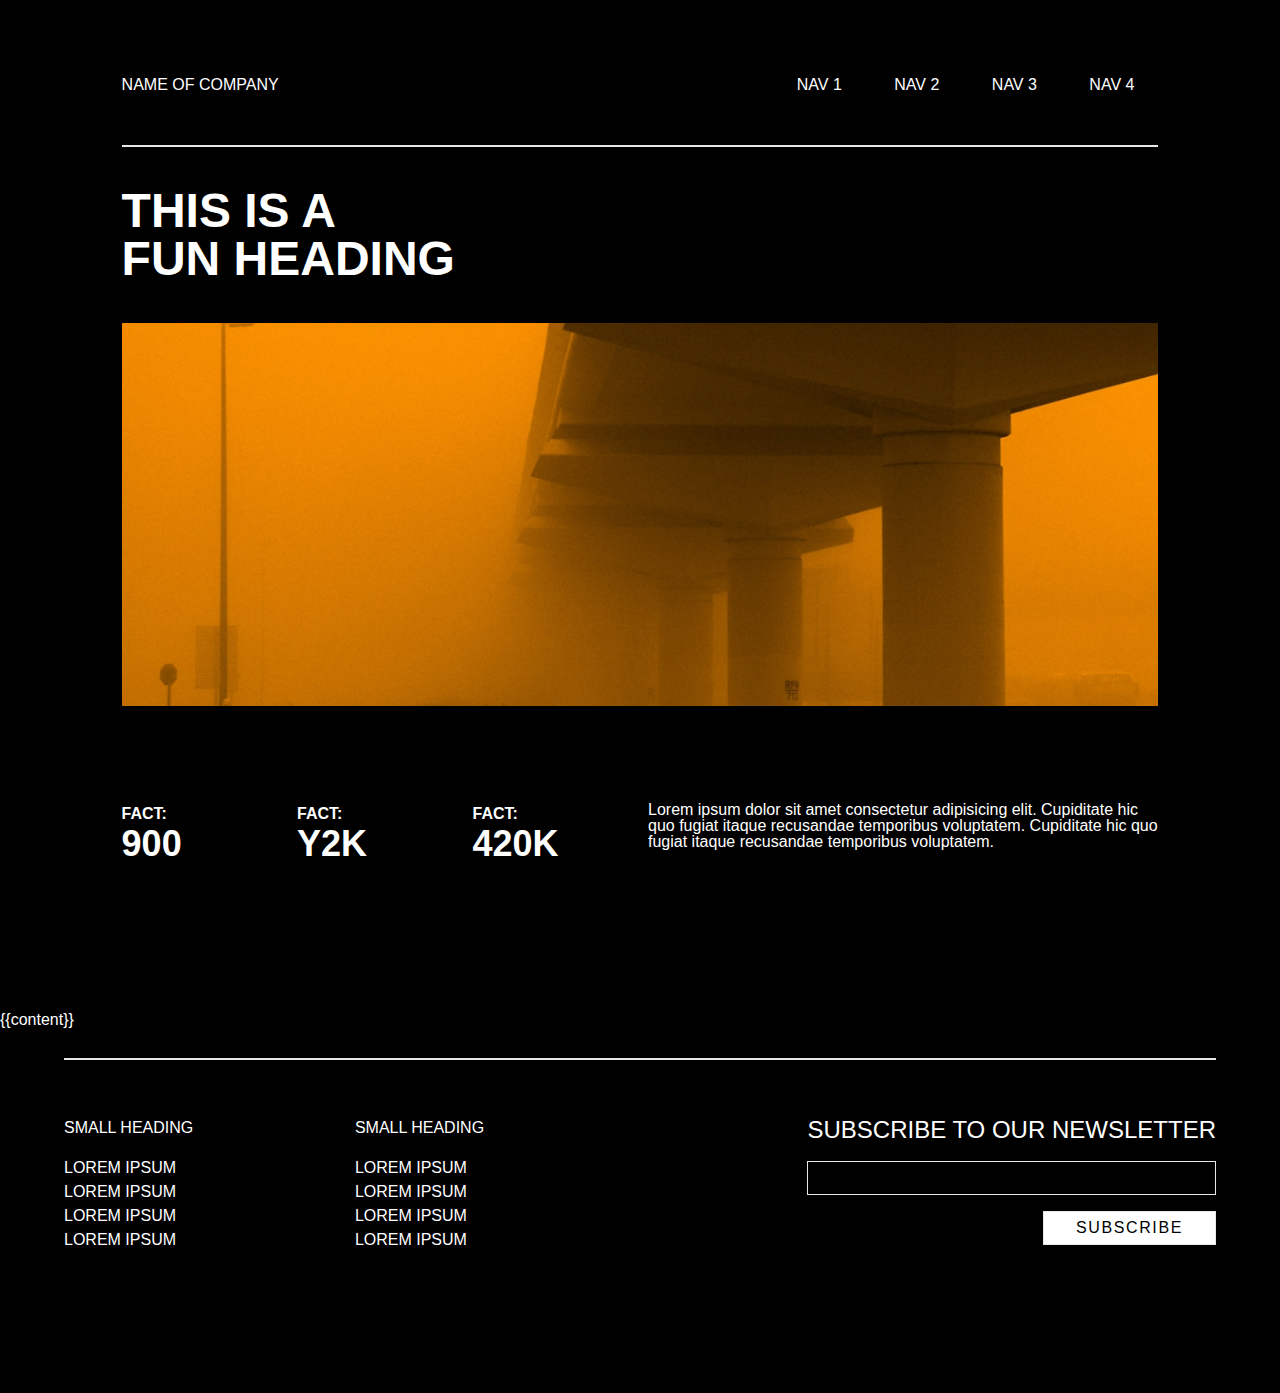
==== commit 49deae80: "Making the site responsive" ====
--- a/_layouts/default.html
+++ b/_layouts/default.html
@@ -35,7 +35,7 @@
             <img src="/images/moody-website-assets/moody-1.jpg" class="mb-24">
         </div>
 
-        <div class="grid md:grid-cols-6 ">
+        <div class="grid md:grid-cols-6 gap-4">
             <h3 class="uppercase font-bold"> Fact: <span class="block text-4xl font-bold"> 900 </span> </h3>
             <h3 class="uppercase font-bold"> Fact: <span class="block text-4xl font-bold"> Y2K </span> </h3>
             <h3 class="uppercase font-bold"> Fact: <span class="block text-4xl font-bold"> 420K </span> </h3>
@@ -51,25 +51,25 @@
     
     <footer>
 
-        <div class="grid grid-cols-2 md:flex md:justify-between border-t-2 pt-14 gap-32">
+        <div class="grid md:grid-cols-2 md:flex md:justify-between border-t-2 py-14 gap-16 md:gap-12">
 
         <div>
             <h4 class="uppercase pb-4"> Small heading </h4>
             <nav class="uppercase leading-6">
-                <a href="#"> Lorem Ipsum </a>
-                <a href="#"> Lorem Ipsum </a>
-                <a href="#"> Lorem Ipsum </a>
-                <a href="#"> Lorem Ipsum </a>
+                <a href="#" class="block"> Lorem Ipsum </a>
+                <a href="#" class="block"> Lorem Ipsum </a>
+                <a href="#" class="block"> Lorem Ipsum </a>
+                <a href="#" class="block"> Lorem Ipsum </a>
             </nav>
         </div>
     
         <div>
             <h4 class="uppercase pb-4"> Small heading </h4>
             <nav class="uppercase leading-6">
-                <a href="#"> Lorem Ipsum </a>
-                <a href="#"> Lorem Ipsum </a>
-                <a href="#"> Lorem Ipsum </a>
-                <a href="#"> Lorem Ipsum </a>
+                <a href="#" class="block"> Lorem Ipsum </a>
+                <a href="#" class="block"> Lorem Ipsum </a>
+                <a href="#" class="block"> Lorem Ipsum </a>
+                <a href="#" class="block"> Lorem Ipsum </a>
             </nav>
         </div>
         <div></div>
@@ -79,7 +79,7 @@
                 <input type="text" id="subscribe" name="SUBSCRIBE" class="px-6 py-1 w-full mb-4 bg-inherit border"> 
 
                 <div class="text-right">
-                <input class="px-8 py-1 uppercase bg-white text-black ml-auto tracking-widest mb-4" type="submit" value="SUBSCRIBE">
+                <input class="px-8 py-1 uppercase bg-white border text-black ml-auto tracking-widest mb-4 hover:bg-black hover:text-white" type="submit" value="SUBSCRIBE">
                 </div>
             </form>
         </div>
--- a/assets/css/style.css
+++ b/assets/css/style.css
@@ -443,6 +443,9 @@
 .max-w-lg {
   max-width: 32rem;
 }
+.max-w-md {
+  max-width: 28rem;
+}
 .shrink-0 {
   flex-shrink: 0;
 }
@@ -453,15 +456,6 @@
   --tw-rotate: 180deg;
   transform: translate(var(--tw-translate-x), var(--tw-translate-y)) rotate(var(--tw-rotate)) skewX(var(--tw-skew-x)) skewY(var(--tw-skew-y)) scaleX(var(--tw-scale-x)) scaleY(var(--tw-scale-y));
 }
-.grid-cols-6 {
-  grid-template-columns: repeat(6, minmax(0, 1fr));
-}
-.grid-cols-2 {
-  grid-template-columns: repeat(2, minmax(0, 1fr));
-}
-.grid-cols-3 {
-  grid-template-columns: repeat(3, minmax(0, 1fr));
-}
 .grid-cols-\[4rem\2c 1fr\] {
   grid-template-columns: 4rem 1fr;
 }
@@ -474,17 +468,23 @@
 .justify-between {
   justify-content: space-between;
 }
+.gap-4 {
+  gap: 1rem;
+}
+.gap-24 {
+  gap: 6rem;
+}
 .gap-32 {
   gap: 8rem;
 }
-.gap-4 {
-  gap: 1rem;
-}
 .gap-2 {
   gap: 0.5rem;
 }
 .gap-36 {
   gap: 9rem;
+}
+.gap-16 {
+  gap: 4rem;
 }
 .overflow-x-scroll {
   overflow-x: scroll;
@@ -531,6 +531,9 @@
 .p-20 {
   padding: 5rem;
 }
+.p-6 {
+  padding: 1.5rem;
+}
 .py-10 {
   padding-top: 2.5rem;
   padding-bottom: 2.5rem;
@@ -547,6 +550,14 @@
   padding-left: 2rem;
   padding-right: 2rem;
 }
+.py-14 {
+  padding-top: 3.5rem;
+  padding-bottom: 3.5rem;
+}
+.py-\[\] {
+  padding-top: ;
+  padding-bottom: ;
+}
 .px-1 {
   padding-left: 0.25rem;
   padding-right: 0.25rem;
@@ -555,9 +566,9 @@
   padding-left: 2.5rem;
   padding-right: 2.5rem;
 }
-.py-14 {
-  padding-top: 3.5rem;
-  padding-bottom: 3.5rem;
+.py-50p {
+  padding-top: 50%;
+  padding-bottom: 50%;
 }
 .pb-6 {
   padding-bottom: 1.5rem;
@@ -574,17 +585,17 @@
 .pt-4 {
   padding-top: 1rem;
 }
+.pt-10 {
+  padding-top: 2.5rem;
+}
+.pb-1 {
+  padding-bottom: 0.25rem;
+}
+.pt-1 {
+  padding-top: 0.25rem;
+}
 .pb-14 {
   padding-bottom: 3.5rem;
-}
-.pt-10 {
-  padding-top: 2.5rem;
-}
-.pb-1 {
-  padding-bottom: 0.25rem;
-}
-.pt-1 {
-  padding-top: 0.25rem;
 }
 .pb-12 {
   padding-bottom: 3rem;
@@ -603,16 +614,12 @@
   font-size: 1.5rem;
   line-height: 1.2;
 }
-.text-6xl {
-  font-size: 3.75rem;
-  line-height: 1;
-}
-.text-8xl {
-  font-size: 6rem;
-  line-height: 1;
-}
 .text-7xl {
   font-size: 4.5rem;
+  line-height: 1;
+}
+.text-5xl {
+  font-size: 3rem;
   line-height: 1;
 }
 .font-bold {
@@ -695,9 +702,42 @@
   font-size: 3rem;
 }
 
+.hover\:bg-black:hover {
+  --tw-bg-opacity: 1;
+  background-color: rgb(0 0 0 / var(--tw-bg-opacity));
+}
+
+.hover\:text-white:hover {
+  --tw-text-opacity: 1;
+  color: rgb(255 255 255 / var(--tw-text-opacity));
+}
+
 @media (min-width: 640px) {
-  .sm\:grid-cols-6 {
-    grid-template-columns: repeat(6, minmax(0, 1fr));
+  .sm\:grid-cols-2 {
+    grid-template-columns: repeat(2, minmax(0, 1fr));
+  }
+  .sm\:gap-12 {
+    gap: 3rem;
+  }
+  .sm\:gap-16 {
+    gap: 4rem;
+  }
+  .sm\:gap-20 {
+    gap: 5rem;
+  }
+  .sm\:gap-24 {
+    gap: 6rem;
+  }
+  .sm\:pb-6 {
+    padding-bottom: 1.5rem;
+  }
+  @media (min-width: 768px) {
+    .sm\:md\:pb-4 {
+      padding-bottom: 1rem;
+    }
+    .sm\:md\:gap-24 {
+      gap: 6rem;
+    }
   }
 }
 
@@ -708,8 +748,33 @@
   .md\:grid-cols-6 {
     grid-template-columns: repeat(6, minmax(0, 1fr));
   }
+  .md\:grid-cols-2 {
+    grid-template-columns: repeat(2, minmax(0, 1fr));
+  }
+  .md\:grid-cols-3 {
+    grid-template-columns: repeat(3, minmax(0, 1fr));
+  }
   .md\:justify-between {
     justify-content: space-between;
   }
-}
-
+  .md\:gap-24 {
+    gap: 6rem;
+  }
+  .md\:gap-16 {
+    gap: 4rem;
+  }
+  .md\:gap-12 {
+    gap: 3rem;
+  }
+  .md\:p-10 {
+    padding: 2.5rem;
+  }
+  .md\:pb-4 {
+    padding-bottom: 1rem;
+  }
+  .md\:text-7xl {
+    font-size: 4.5rem;
+    line-height: 1;
+  }
+}
+
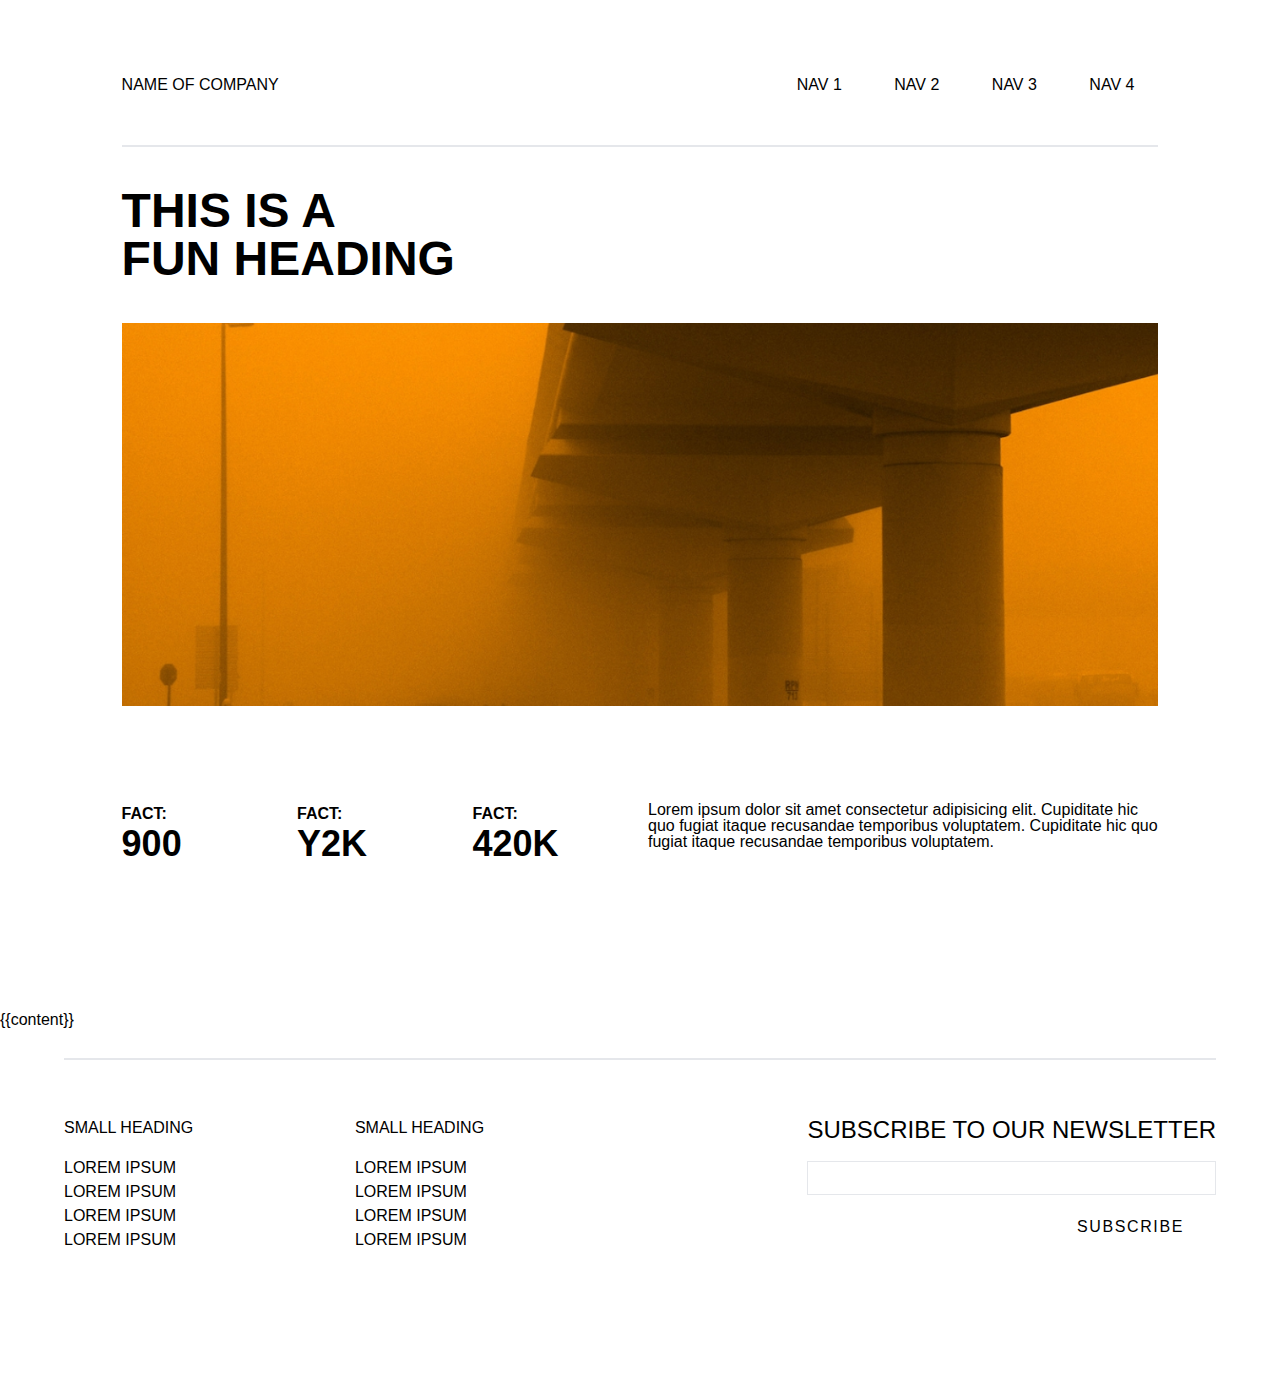
==== commit 54a5c129: "updates" ====
--- a/_layouts/default.html
+++ b/_layouts/default.html
@@ -10,7 +10,7 @@
     <link href="/assets/css/style.css" rel="stylesheet">
 
 </head>
-<body class="bg-black text-white">
+<body class="dark:bg-black dark:text-white">
 
     <!-- This is the navigation bar -->
     <section>
@@ -79,7 +79,7 @@
                 <input type="text" id="subscribe" name="SUBSCRIBE" class="px-6 py-1 w-full mb-4 bg-inherit border"> 
 
                 <div class="text-right">
-                <input class="px-8 py-1 uppercase bg-white border text-black ml-auto tracking-widest mb-4 hover:bg-black hover:text-white" type="submit" value="SUBSCRIBE">
+                <input class="px-8 py-1 uppercase bg-inherit ml-auto tracking-widest mb-4" type="submit" value="SUBSCRIBE">
                 </div>
             </form>
         </div>
--- a/assets/css/style.css
+++ b/assets/css/style.css
@@ -404,6 +404,30 @@
   --tw-backdrop-saturate:  ;
   --tw-backdrop-sepia:  ;
 }
+.button {
+  border-width: 1px;
+  --tw-bg-opacity: 1;
+  background-color: rgb(0 0 0 / var(--tw-bg-opacity));
+  --tw-text-opacity: 1;
+  color: rgb(255 255 255 / var(--tw-text-opacity));
+  text-transform: uppercase;
+}
+.button:hover {
+  transition: all 0.2s;
+  border-width: 1px;
+  --tw-bg-opacity: 1;
+  background-color: rgb(0 0 0 / var(--tw-bg-opacity));
+  --tw-text-opacity: 1;
+  color: rgb(255 255 255 / var(--tw-text-opacity));
+  }
+@media (prefers-color-scheme: dark) {
+  .button:hover {
+    --tw-bg-opacity: 1;
+    background-color: rgb(255 255 255 / var(--tw-bg-opacity));
+    --tw-text-opacity: 1;
+    color: rgb(0 0 0 / var(--tw-text-opacity));
+  }
+}
 .col-span-3 {
   grid-column: span 3 / span 3;
 }
@@ -471,8 +495,8 @@
 .gap-4 {
   gap: 1rem;
 }
-.gap-24 {
-  gap: 6rem;
+.gap-16 {
+  gap: 4rem;
 }
 .gap-32 {
   gap: 8rem;
@@ -482,9 +506,6 @@
 }
 .gap-36 {
   gap: 9rem;
-}
-.gap-16 {
-  gap: 4rem;
 }
 .overflow-x-scroll {
   overflow-x: scroll;
@@ -502,10 +523,6 @@
 .border-t-2 {
   border-top-width: 2px;
 }
-.bg-black {
-  --tw-bg-opacity: 1;
-  background-color: rgb(0 0 0 / var(--tw-bg-opacity));
-}
 .bg-inherit {
   background-color: inherit;
 }
@@ -525,19 +542,20 @@
 .p-8 {
   padding: 2rem;
 }
-.p-10 {
-  padding: 2.5rem;
+.p-6 {
+  padding: 1.5rem;
 }
 .p-20 {
   padding: 5rem;
-}
-.p-6 {
-  padding: 1.5rem;
 }
 .py-10 {
   padding-top: 2.5rem;
   padding-bottom: 2.5rem;
 }
+.py-14 {
+  padding-top: 3.5rem;
+  padding-bottom: 3.5rem;
+}
 .px-6 {
   padding-left: 1.5rem;
   padding-right: 1.5rem;
@@ -550,14 +568,6 @@
   padding-left: 2rem;
   padding-right: 2rem;
 }
-.py-14 {
-  padding-top: 3.5rem;
-  padding-bottom: 3.5rem;
-}
-.py-\[\] {
-  padding-top: ;
-  padding-bottom: ;
-}
 .px-1 {
   padding-left: 0.25rem;
   padding-right: 0.25rem;
@@ -566,15 +576,8 @@
   padding-left: 2.5rem;
   padding-right: 2.5rem;
 }
-.py-50p {
-  padding-top: 50%;
-  padding-bottom: 50%;
-}
 .pb-6 {
   padding-bottom: 1.5rem;
-}
-.pt-14 {
-  padding-top: 3.5rem;
 }
 .pb-4 {
   padding-bottom: 1rem;
@@ -614,14 +617,6 @@
   font-size: 1.5rem;
   line-height: 1.2;
 }
-.text-7xl {
-  font-size: 4.5rem;
-  line-height: 1;
-}
-.text-5xl {
-  font-size: 3rem;
-  line-height: 1;
-}
 .font-bold {
   font-weight: 700;
 }
@@ -639,14 +634,14 @@
 }
 .tracking-widest {
   letter-spacing: 0.1em;
+}
+.text-black {
+  --tw-text-opacity: 1;
+  color: rgb(0 0 0 / var(--tw-text-opacity));
 }
 .text-white {
   --tw-text-opacity: 1;
   color: rgb(255 255 255 / var(--tw-text-opacity));
-}
-.text-black {
-  --tw-text-opacity: 1;
-  color: rgb(0 0 0 / var(--tw-text-opacity));
 }
 
 /* Custom CSS */
@@ -684,17 +679,12 @@
   max-width:100%;
 }
 
+/* Typography Styles */
+
 a {
   text-decoration: none;
     color: inherit;
 }
-
-.vertical-text {
-  writing-mode: vertical-rl;
-  text-orientation: mixed;
-}
-
-/* Typography Styles */
 
 h1 {
   font-weight: bold;
@@ -702,6 +692,11 @@
   font-size: 3rem;
 }
 
+.vertical-text {
+  writing-mode: vertical-rl;
+  text-orientation: mixed;
+}
+
 .hover\:bg-black:hover {
   --tw-bg-opacity: 1;
   background-color: rgb(0 0 0 / var(--tw-bg-opacity));
@@ -712,33 +707,21 @@
   color: rgb(255 255 255 / var(--tw-text-opacity));
 }
 
+@media (prefers-color-scheme: dark) {
+  .dark\:bg-black {
+    --tw-bg-opacity: 1;
+    background-color: rgb(0 0 0 / var(--tw-bg-opacity));
+  }
+  .dark\:text-white {
+    --tw-text-opacity: 1;
+    color: rgb(255 255 255 / var(--tw-text-opacity));
+  }
+}
+
 @media (min-width: 640px) {
   .sm\:grid-cols-2 {
     grid-template-columns: repeat(2, minmax(0, 1fr));
   }
-  .sm\:gap-12 {
-    gap: 3rem;
-  }
-  .sm\:gap-16 {
-    gap: 4rem;
-  }
-  .sm\:gap-20 {
-    gap: 5rem;
-  }
-  .sm\:gap-24 {
-    gap: 6rem;
-  }
-  .sm\:pb-6 {
-    padding-bottom: 1.5rem;
-  }
-  @media (min-width: 768px) {
-    .sm\:md\:pb-4 {
-      padding-bottom: 1rem;
-    }
-    .sm\:md\:gap-24 {
-      gap: 6rem;
-    }
-  }
 }
 
 @media (min-width: 768px) {
@@ -757,24 +740,14 @@
   .md\:justify-between {
     justify-content: space-between;
   }
-  .md\:gap-24 {
-    gap: 6rem;
-  }
-  .md\:gap-16 {
-    gap: 4rem;
-  }
   .md\:gap-12 {
     gap: 3rem;
   }
   .md\:p-10 {
     padding: 2.5rem;
-  }
-  .md\:pb-4 {
-    padding-bottom: 1rem;
   }
   .md\:text-7xl {
     font-size: 4.5rem;
     line-height: 1;
   }
 }
-
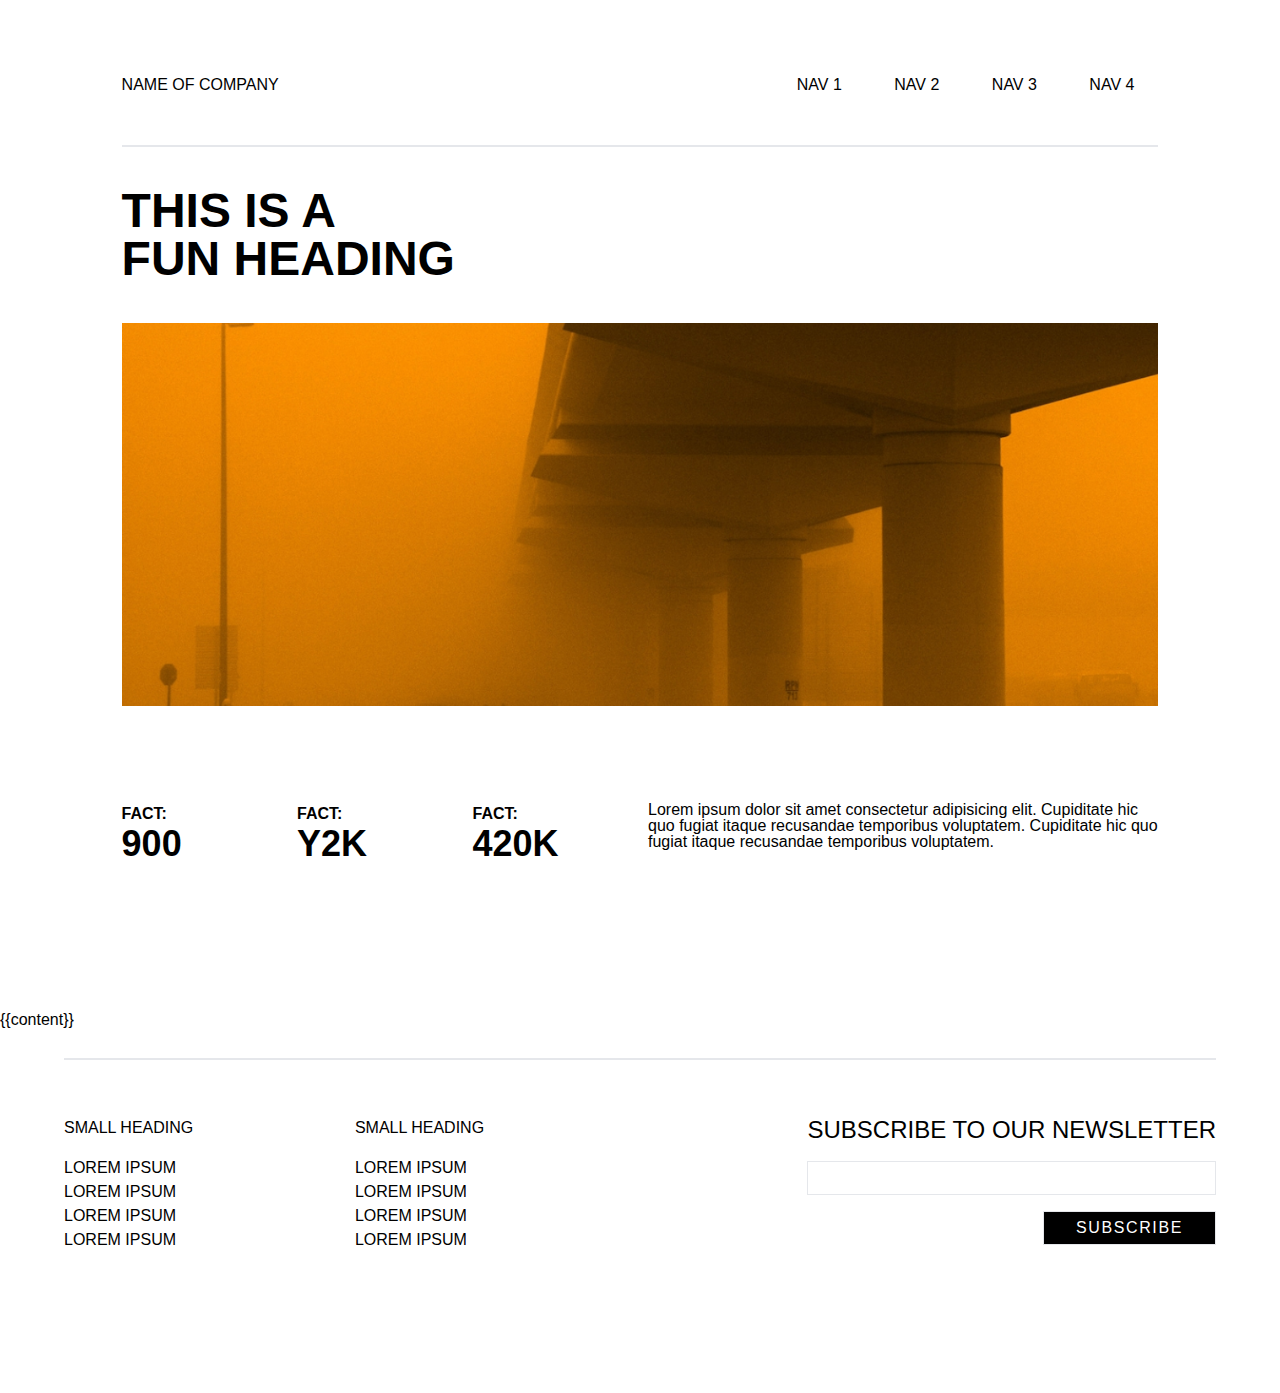
==== commit fc72bc37: "button updates and troubleshooting edits" ====
--- a/_layouts/default.html
+++ b/_layouts/default.html
@@ -79,7 +79,7 @@
                 <input type="text" id="subscribe" name="SUBSCRIBE" class="px-6 py-1 w-full mb-4 bg-inherit border"> 
 
                 <div class="text-right">
-                <input class="px-8 py-1 uppercase bg-inherit ml-auto tracking-widest mb-4" type="submit" value="SUBSCRIBE">
+                <input class="px-8 py-1 uppercase ml-auto tracking-widest mb-4 button hover" type="submit" value="SUBSCRIBE">
                 </div>
             </form>
         </div>
--- a/assets/css/style.css
+++ b/assets/css/style.css
@@ -411,14 +411,16 @@
   --tw-text-opacity: 1;
   color: rgb(255 255 255 / var(--tw-text-opacity));
   text-transform: uppercase;
+  transition: all 0.2s;
 }
 .button:hover {
   transition: all 0.2s;
-  border-width: 1px;
+  --tw-border-opacity: 1;
+  border-color: rgb(0 0 0 / var(--tw-border-opacity));
   --tw-bg-opacity: 1;
-  background-color: rgb(0 0 0 / var(--tw-bg-opacity));
+  background-color: rgb(255 255 255 / var(--tw-bg-opacity));
   --tw-text-opacity: 1;
-  color: rgb(255 255 255 / var(--tw-text-opacity));
+  color: rgb(0 0 0 / var(--tw-text-opacity));
   }
 @media (prefers-color-scheme: dark) {
   .button:hover {
@@ -476,6 +478,15 @@
 .grow {
   flex-grow: 1;
 }
+.grow-0 {
+  flex-grow: 0;
+}
+.basis-3 {
+  flex-basis: 0.75rem;
+}
+.basis-\[30\%\] {
+  flex-basis: 30%;
+}
 .rotate-180 {
   --tw-rotate: 180deg;
   transform: translate(var(--tw-translate-x), var(--tw-translate-y)) rotate(var(--tw-rotate)) skewX(var(--tw-skew-x)) skewY(var(--tw-skew-y)) scaleX(var(--tw-scale-x)) scaleY(var(--tw-scale-y));
